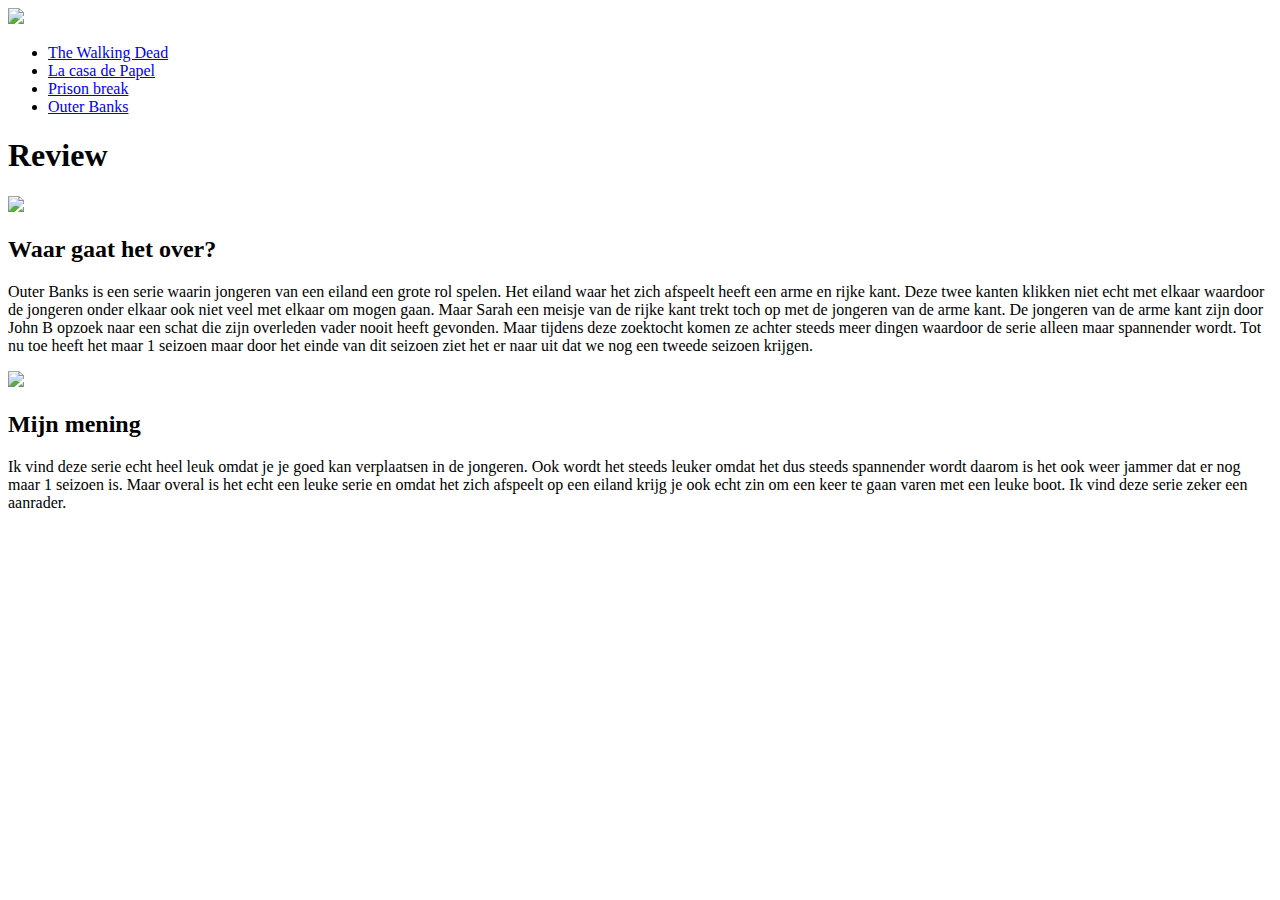
==== Outer Banks.html @ 79ea6851 "Update Outer Banks.html" ====
<!doctype html>
<html>
    <head>
        <title>
            Oefeningx.x
        </title>
        <meta charset="utf-8">
        <meta name="viewport" content="width=device-width, initial-scale=1.0">
        <link href="..outerbanks.css" rel="stylesheet" type="text/css">
    </head>
    <body>
        <a id="homelink" href="../index.html">
        <img id="small" src="..netflix%20logo.png">
        </a>
        <nav>
        <ul>
                <li>
                    <a class="menu" href="..The%20Walkling%20Dead.html">The Walking Dead</a>
                </li>
                <li>
                    <a class="menu" href="..La%20casa%20de%20Papel.html">La casa de Papel</a>
                </li>
                <li>
                    <a class="menu" href="..Prison%20break.html">Prison break</a>
                </li>
                <li>
                    <a class="menu" href="..Outer%20Banks.html">Outer Banks</a>
                </li>
            </ul>
        </nav>
        <h1>
            Review
        </h1>
        <img id="outer1" src="..outer%20banks1.jpg">
        <h2 id="kopje1">Waar gaat het over?</h2>
        <p id="outer1text">
            Outer Banks is een serie waarin jongeren van een eiland een grote rol spelen. Het eiland waar het zich afspeelt heeft een arme en rijke kant.
            Deze twee kanten klikken niet echt met elkaar waardoor de jongeren onder elkaar ook niet veel met elkaar om mogen gaan. Maar Sarah een meisje van de rijke kant
            trekt toch op met de jongeren van de arme kant. De jongeren van de arme kant zijn door John B opzoek naar een schat die zijn overleden vader nooit heeft gevonden.
            Maar tijdens deze zoektocht komen ze achter steeds meer dingen waardoor de serie alleen maar spannender wordt. Tot nu toe heeft het maar 1 seizoen maar door het 
            einde van dit seizoen ziet het er naar uit dat we nog een tweede seizoen krijgen.
        </p>
        <img id="outer2" src="..outer-banks2.jpg">
        <h2 id="kopje2">
            Mijn mening
        </h2>
        <p id="outer2text">
            Ik vind deze serie echt heel leuk omdat je je goed kan verplaatsen in de jongeren. Ook wordt het steeds leuker omdat het dus steeds spannender wordt daarom is 
            het ook weer jammer dat er nog maar 1 seizoen is. Maar overal is het echt een leuke serie en omdat het zich afspeelt op een eiland krijg je ook echt zin om een
            keer te gaan varen met een leuke boot. Ik vind deze serie zeker een aanrader.
        </p>
        
    </body>
</html>
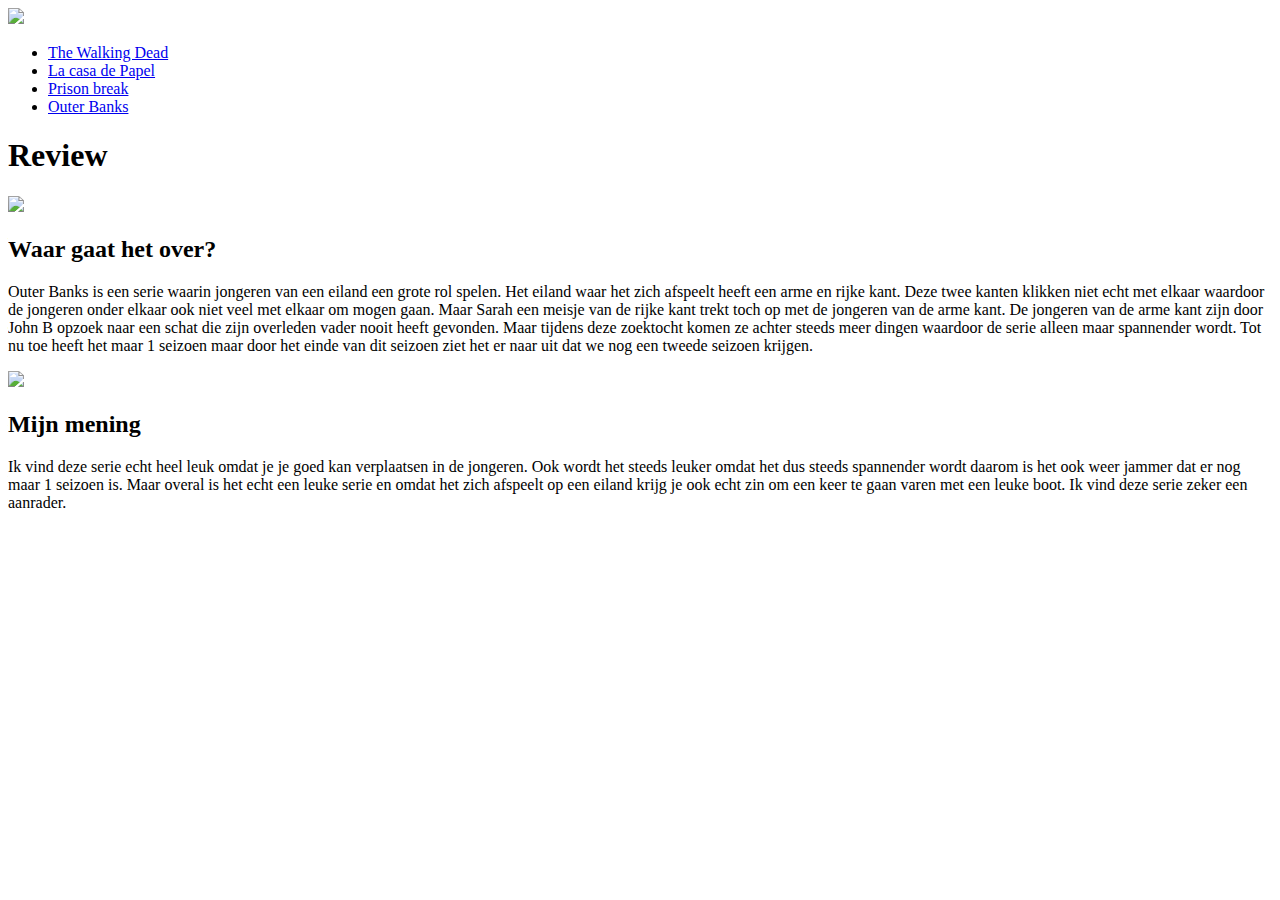
==== commit 8f04d549: "Update Outer Banks.html" ====
--- a/Outer Banks.html
+++ b/Outer Banks.html
@@ -6,7 +6,7 @@
         </title>
         <meta charset="utf-8">
         <meta name="viewport" content="width=device-width, initial-scale=1.0">
-        <link href="..outerbanks.css" rel="stylesheet" type="text/css">
+        <link href="..index.css" rel="stylesheet" type="text/css">
     </head>
     <body>
         <a id="homelink" href="../index.html">
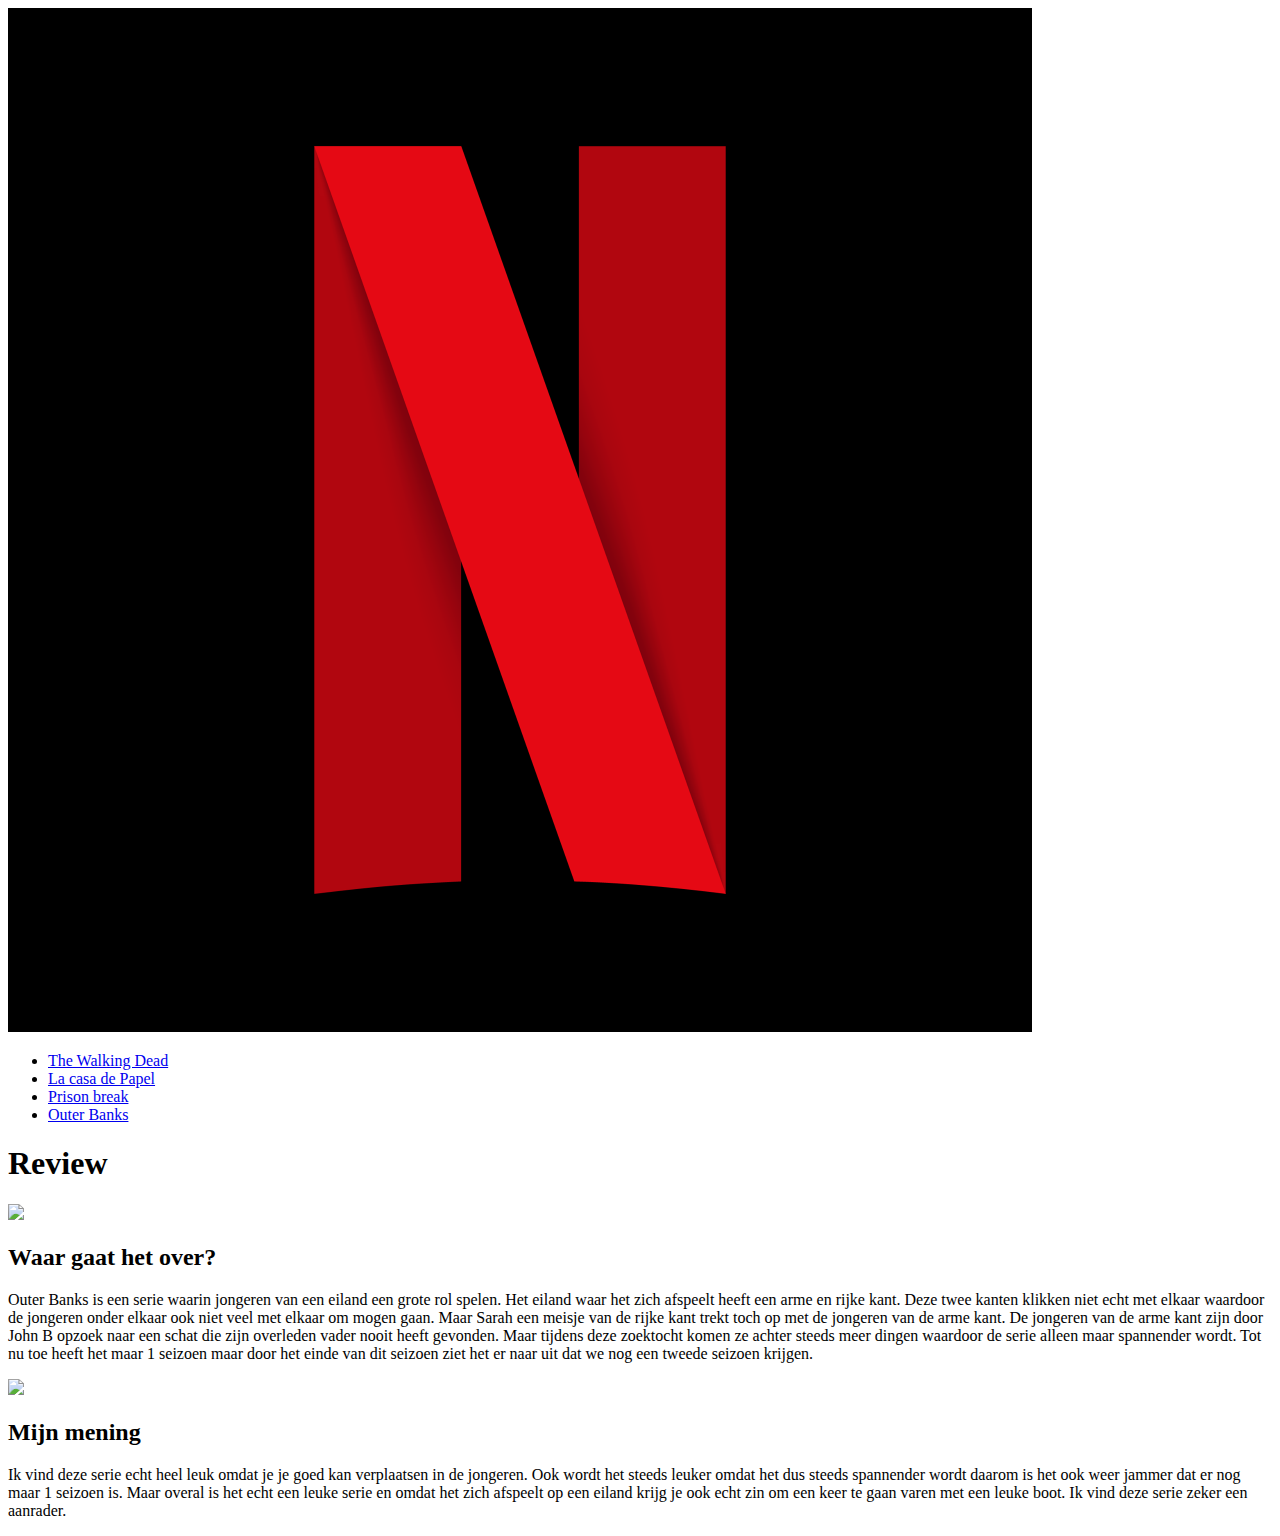
==== commit 356af1fa: "Update Outer Banks.html" ====
--- a/Outer Banks.html
+++ b/Outer Banks.html
@@ -6,11 +6,11 @@
         </title>
         <meta charset="utf-8">
         <meta name="viewport" content="width=device-width, initial-scale=1.0">
-        <link href="..index.css" rel="stylesheet" type="text/css">
+        <link href="index.css" rel="stylesheet" type="text/css">
     </head>
     <body>
-        <a id="homelink" href="../index.html">
-        <img id="small" src="..netflix%20logo.png">
+        <a id="homelink" href="/index.html">
+        <img id="small" src="netflix%20logo.png">
         </a>
         <nav>
         <ul>
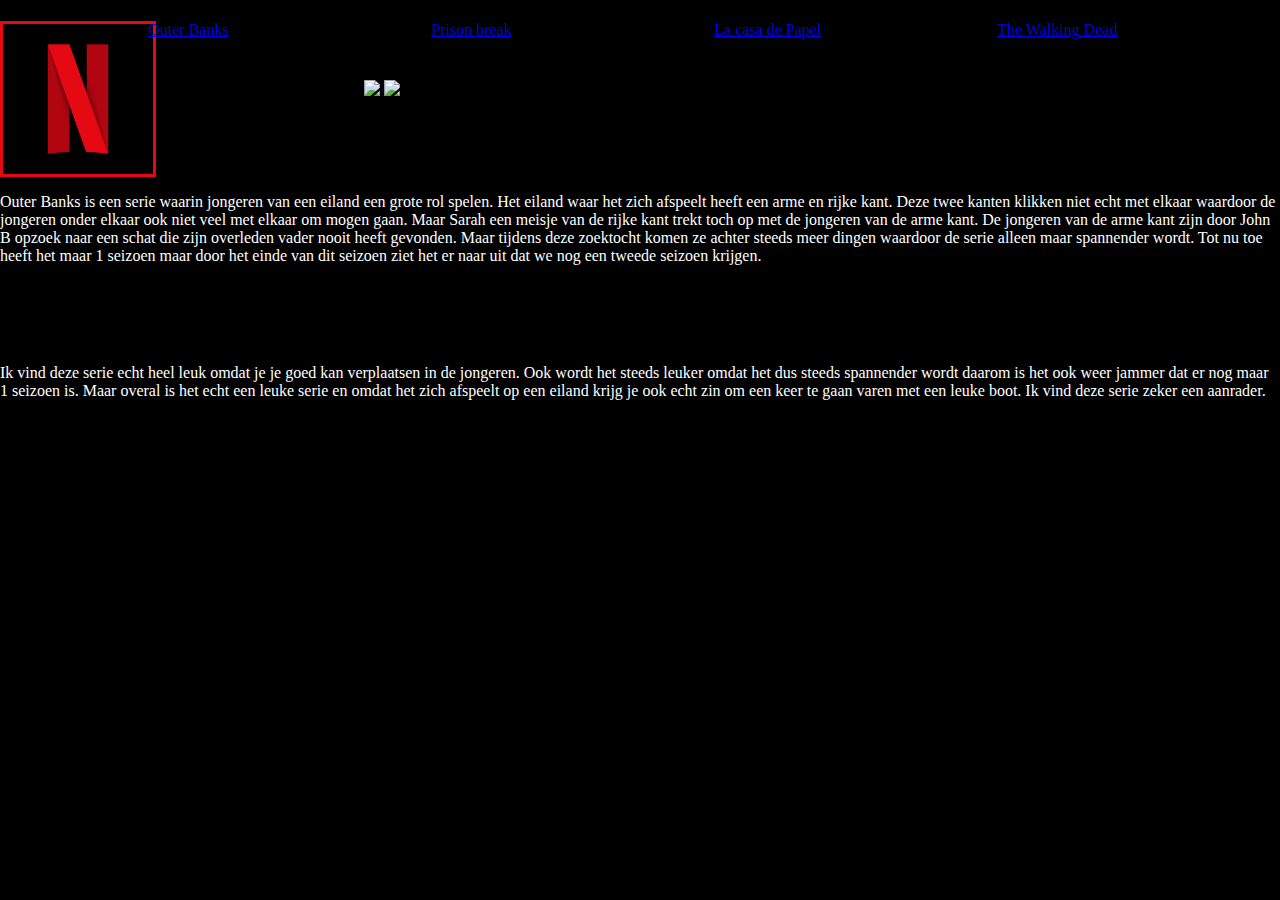
==== commit f580e994: "Update Outer Banks.html" ====
--- a/Outer Banks.html
+++ b/Outer Banks.html
@@ -15,16 +15,16 @@
         <nav>
         <ul>
                 <li>
-                    <a class="menu" href="..The%20Walkling%20Dead.html">The Walking Dead</a>
+                    <a href="https://githubthijs2911.github.io/The%20Walkling%20Dead.html">The Walking Dead</a>
                 </li>
                 <li>
-                    <a class="menu" href="..La%20casa%20de%20Papel.html">La casa de Papel</a>
+                    <a href="https://githubthijs2911.github.io/La%20casa%20de%20Papel.html">La casa de Papel</a>
                 </li>
                 <li>
-                    <a class="menu" href="..Prison%20break.html">Prison break</a>
+                    <a href="https://githubthijs2911.github.io/Prison%20break.html">Prison break</a>
                 </li>
                 <li>
-                    <a class="menu" href="..Outer%20Banks.html">Outer Banks</a>
+                    <a href="https://githubthijs2911.github.io/Outer%20Banks.html">Outer Banks</a>
                 </li>
             </ul>
         </nav>
--- a/index.css
+++ b/index.css
@@ -0,0 +1,76 @@
+
+#small
+{
+    float: left;
+    width: 150px;
+    height: 150px;
+    margin: 0px;
+    border: 0px;
+    border: 3px #E50914 solid;
+    transition: 0.5s;
+}
+#homelink
+{
+    
+}
+body, ul
+{
+    margin: 0px;
+    padding: 0px;
+    background-color: black;
+}
+nav
+{
+    position: fixed;
+    width: 100%;
+    
+}
+ul
+{
+    width: 100%;
+}
+li
+{
+    height: 8px;
+    width: calc(25% - 37px);
+    float: right;
+    list-style-type: none;
+}
+.menu
+{
+    border: 3px #E50914 solid;
+    display: block;
+    padding: 15px 0px;
+    padding-bottom: 53.5px;
+    padding-top: 53.5px;
+    text-align-last: center;
+    background-color: black;
+    color: white;
+    transition: 0.5s;
+    font-size: 37px;
+}
+#big
+{
+    float: left;
+    position: absolute;
+    top: 200px;
+}
+a:hover
+{
+    background-color: #E50914;
+    color: black;
+}
+h2
+{
+    float: left;
+    top: 700px;
+}
+p
+{
+    float: left;
+    color: white;
+}
+{
+    text-color: white
+}
+
